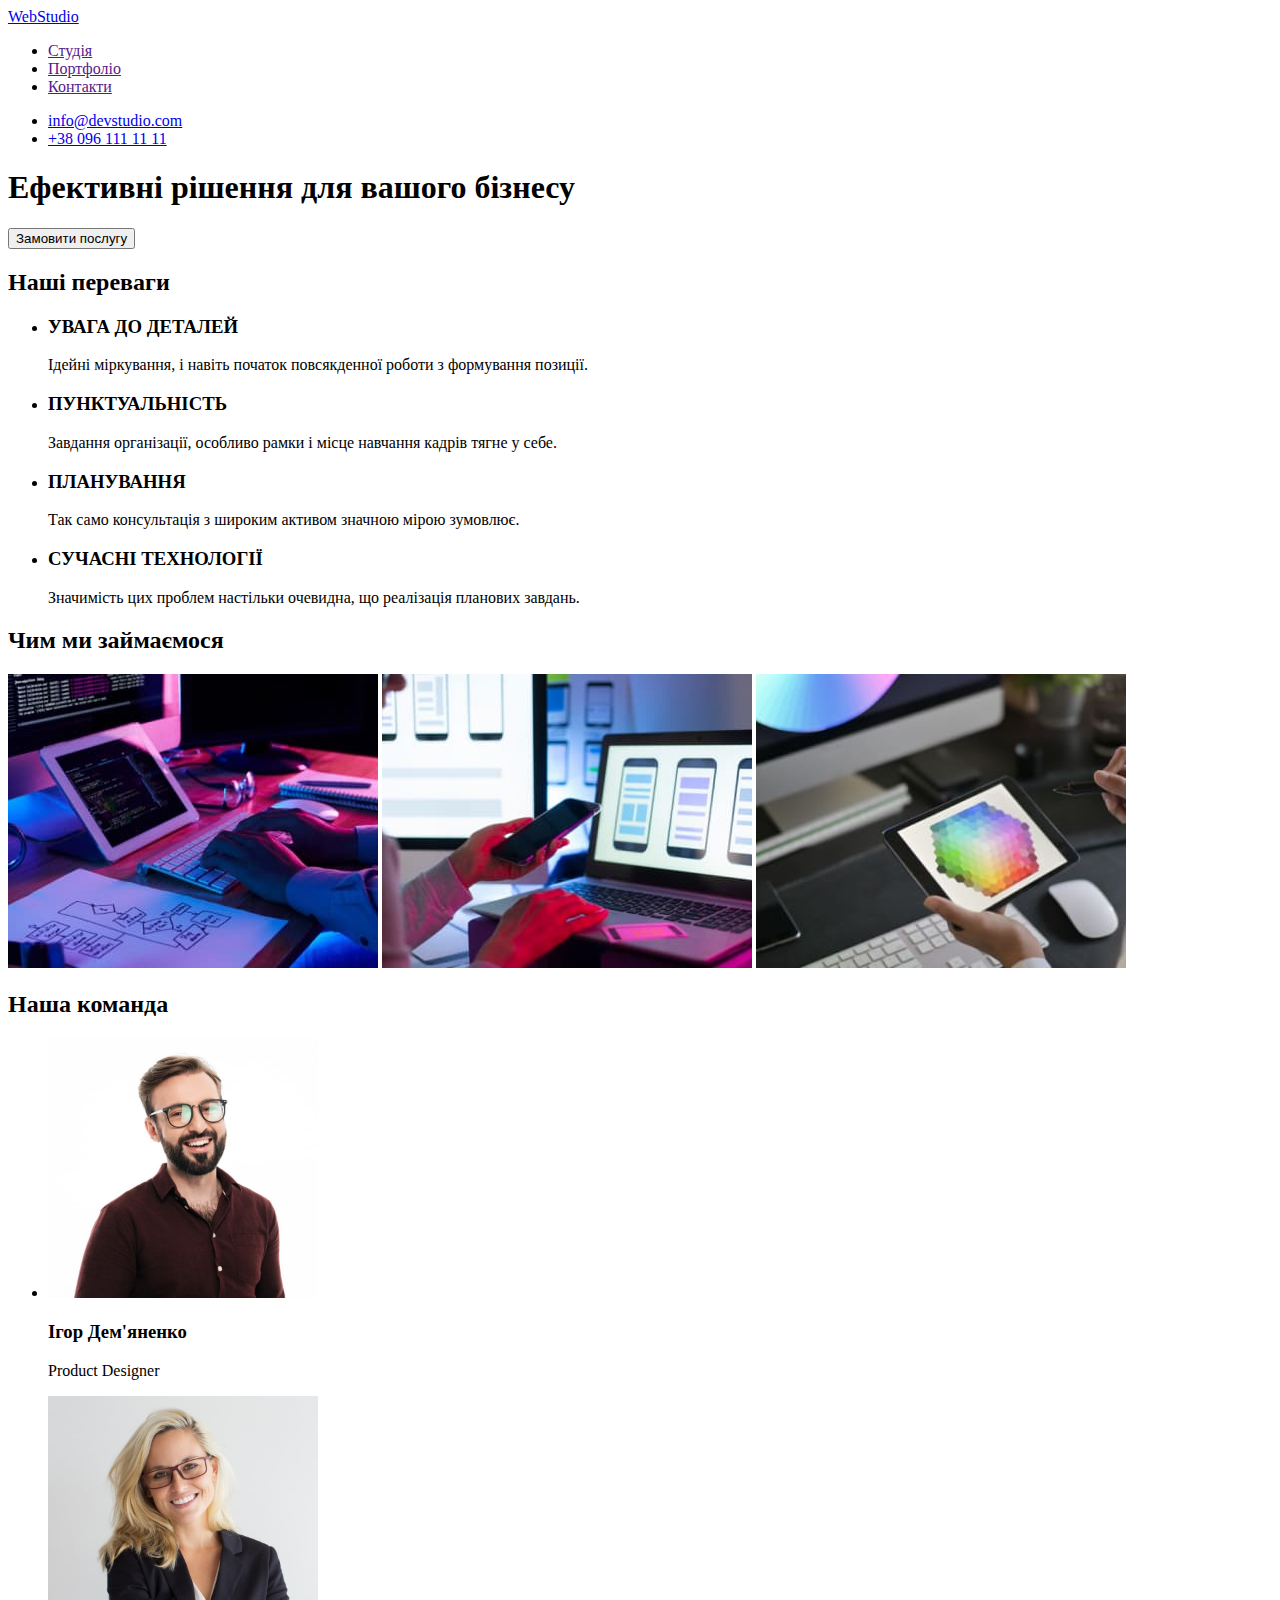
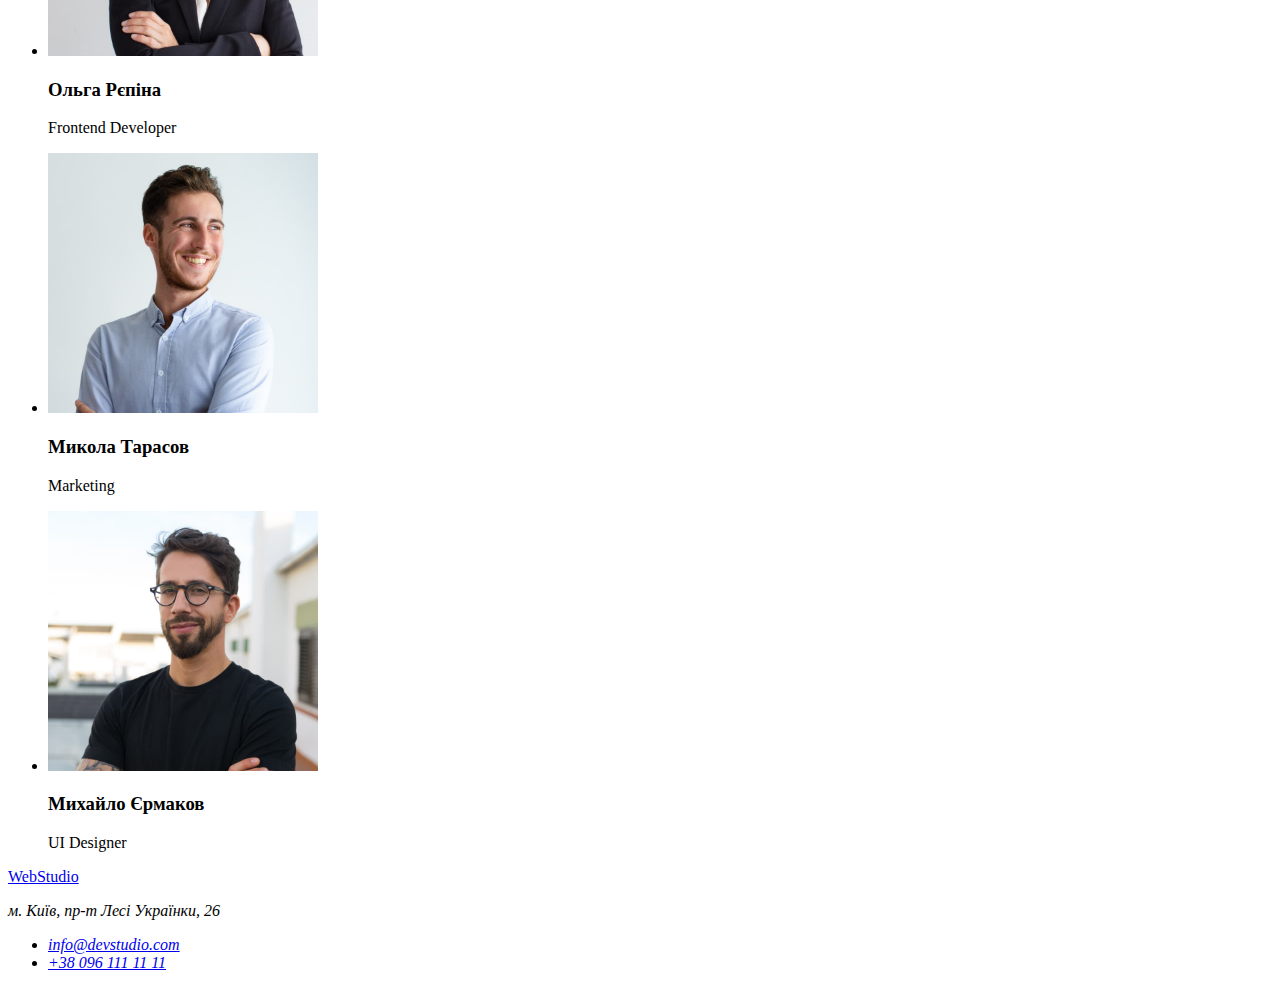
==== index.html @ 88735407 "Додає файли першого д/з" ====
<!DOCTYPE html>
<html lang="uk">
  <head>
    <meta charset="UTF-8" />
    <meta http-equiv="X-UA-Compatible" content="IE=edge" />
    <meta name="viewport" content="width=device-width, initial-scale=1.0" />
    <title>Студія</title>
  </head>
  <body>
    <header>
      <nav>
        <a lang="en" href="/">WebStudio</a>
        <ul>
          <li><a href="">Студія</a></li>
          <li><a href="">Портфоліо</a></li>
          <li><a href="">Контакти</a></li>
        </ul>
      </nav>
      <ul>
        <li><a href="mailto:info@devstudio.com">info@devstudio.com</a></li>
        <li><a href="tel:+380961111111">+38 096 111 11 11</a></li>
      </ul>
    </header>
    <main>
      <section>
        <h1>Ефективні рішення для вашого бізнесу</h1>
        <button type="button">Замовити послугу</button>
      </section>
      <section>
        <h2>Наші переваги</h2>
        <ul>
          <li>
            <h3>УВАГА ДО ДЕТАЛЕЙ</h3>
            <p>Ідейні міркування, і навіть початок повсякденної роботи з формування позиції.</p>
          </li>
          <li>
            <h3>ПУНКТУАЛЬНІСТЬ</h3>
            <p>Завдання організації, особливо рамки і місце навчання кадрів тягне у себе.</p>
          </li>
          <li>
            <h3>ПЛАНУВАННЯ</h3>
            <p>Так само консультація з широким активом значною мірою зумовлює.</p>
          </li>
          <li>
            <h3>СУЧАСНІ ТЕХНОЛОГІЇ</h3>
            <p>Значимість цих проблем настільки очевидна, що реалізація планових завдань.</p>
          </li>
        </ul>
      </section>
      <section>
        <h2>Чим ми займаємося</h2>
        <img
          src="./images/web-development.jpg"
          alt="Монітор планшета на якому створюється веб-додаток"
          width="370"
          height="294"
        />
        <img
          src="./images/mobile-development.jpg"
          alt="Монітор планшета на якому створюється мобільний додаток"
          width="370"
          height="294"
        />
        <img
          src="./images/web-design.jpg"
          alt="Монітор планшета на якому створюється веб-дизайн"
          width="370"
          height="294"
        />
      </section>
      <section>
        <h2>Наша команда</h2>
        <ul>
          <li>
            <img src="./images/igor.jpg" alt="Портрет Ігора Дем'яненко" width="270" height="260" />
            <h3>Ігор Дем'яненко</h3>
            <p>Product Designer</p>
          </li>
          <li>
            <img src="./images/olga.jpg" alt="Портрет Ольги Рєпіної" width="270" height="260" />
            <h3>Ольга Рєпіна</h3>
            <p>Frontend Developer</p>
          </li>
          <li>
            <img src="./images/mikola.jpg" alt="Портрет Миколи Тарасовa" width="270" height="260" />
            <h3>Микола Тарасов</h3>
            <p>Marketing</p>
          </li>
          <li>
            <img
              src="./images/mihailo.jpg"
              alt="Портрет Михайлa Єрмаковa"
              width="270"
              height="260"
            />
            <h3>Михайло Єрмаков</h3>
            <p>UI Designer</p>
          </li>
        </ul>
      </section>
    </main>
    <footer>
      <a lang="en" href="/">WebStudio</a>
      <address>
        <p>м. Київ, пр-т Лесі Українки, 26</p>
        <ul>
          <li><a href="mailto:info@devstudio.com">info@devstudio.com</a></li>
          <li><a href="tel:+380961111111">+38 096 111 11 11</a></li>
        </ul>
      </address>
    </footer>
  </body>
</html>
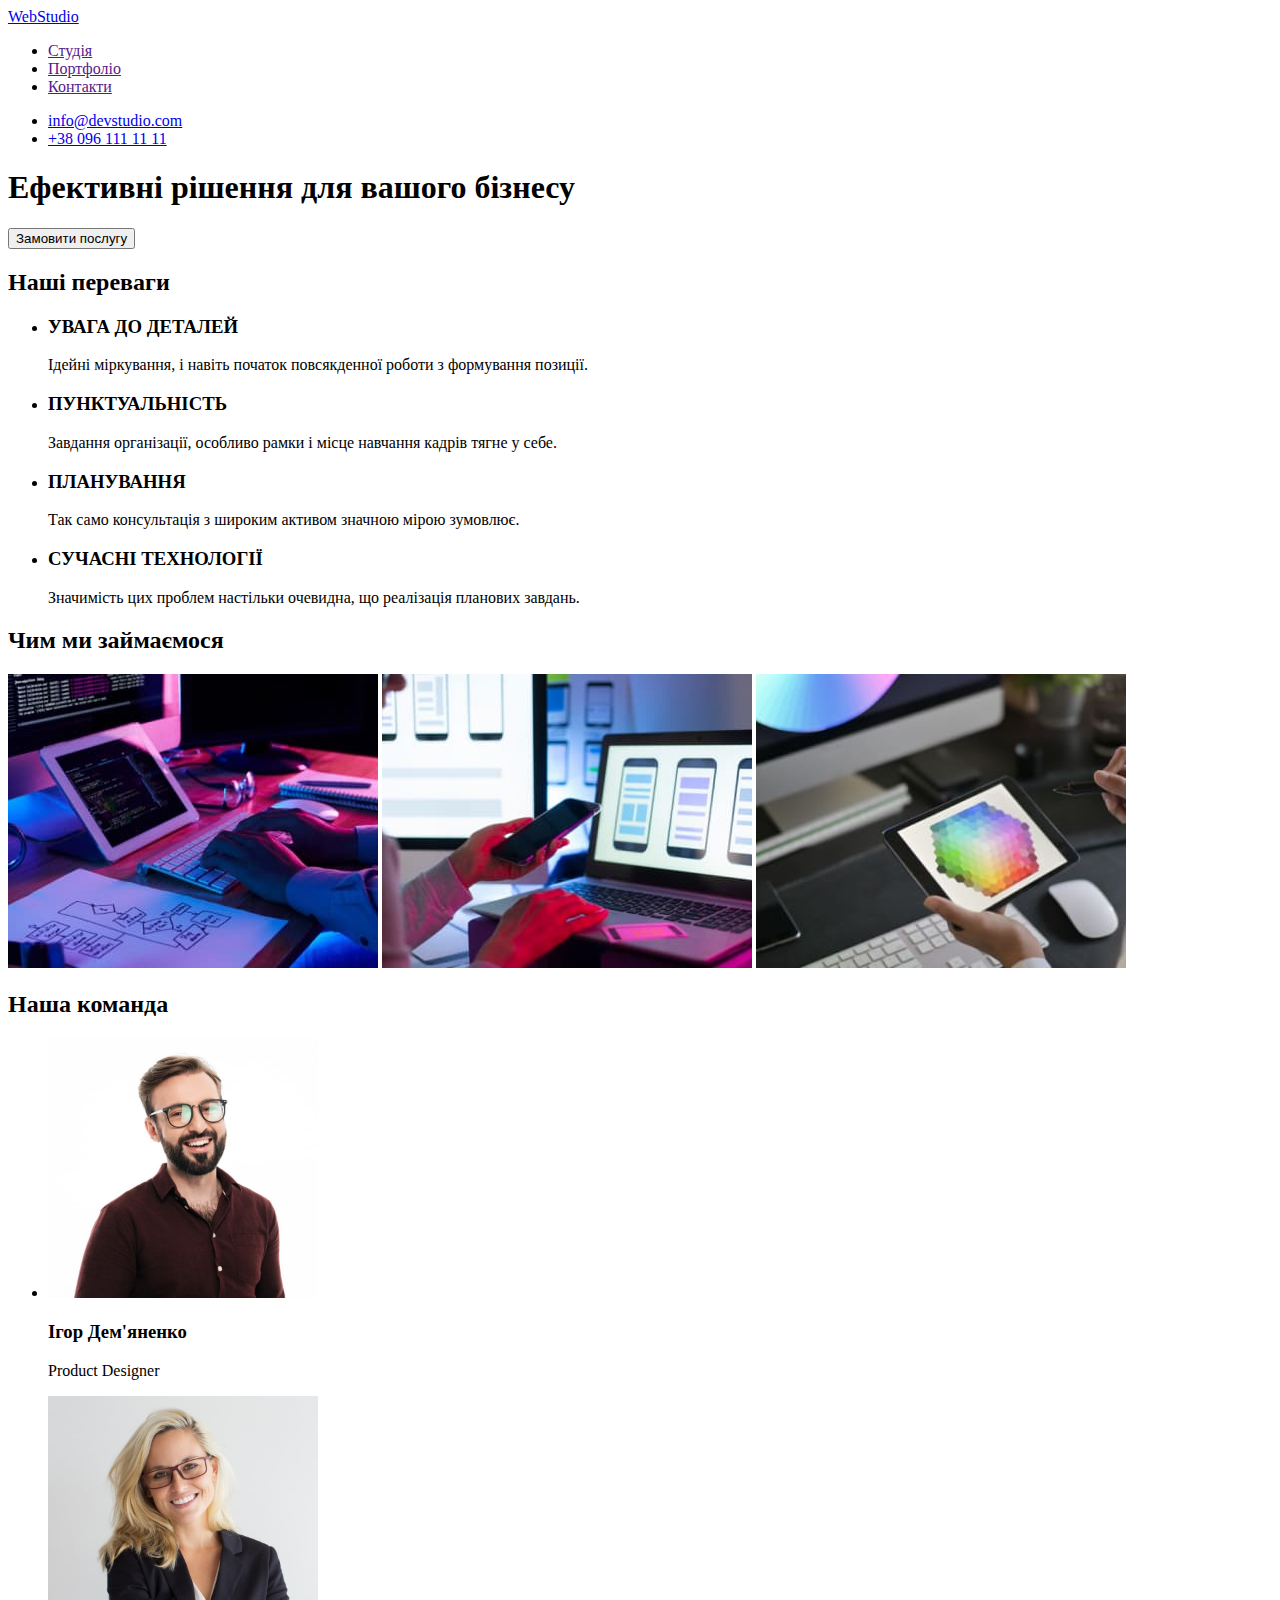
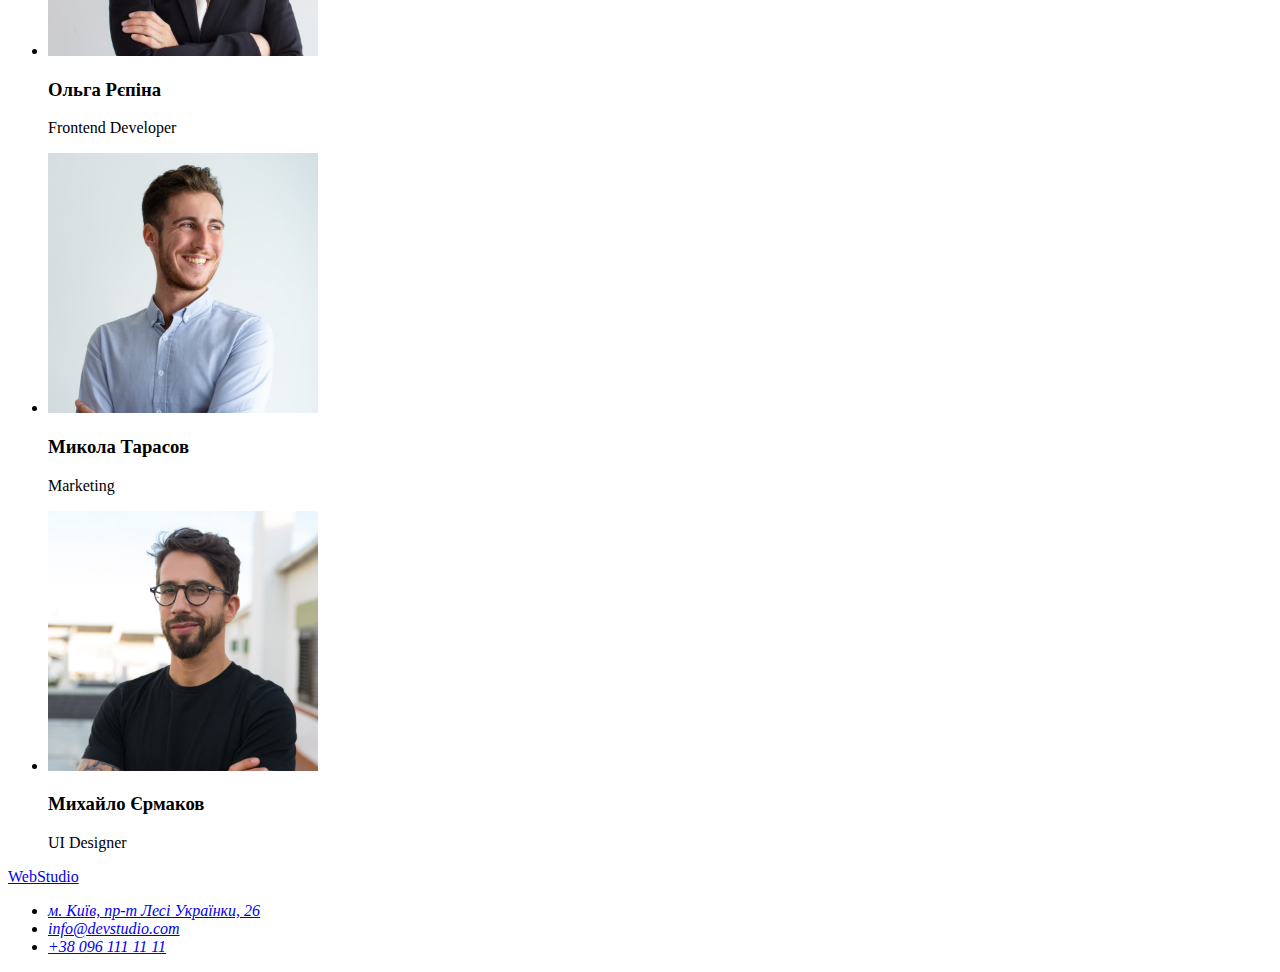
==== commit 3bc44475: "додає другу сторінку portfolio.html" ====
--- a/index.html
+++ b/index.html
@@ -9,7 +9,7 @@
   <body>
     <header>
       <nav>
-        <a lang="en" href="/">WebStudio</a>
+        <a lang="en" href="./index.html">WebStudio</a>
         <ul>
           <li><a href="">Студія</a></li>
           <li><a href="">Портфоліо</a></li>
@@ -102,8 +102,15 @@
     <footer>
       <a lang="en" href="/">WebStudio</a>
       <address>
-        <p>м. Київ, пр-т Лесі Українки, 26</p>
         <ul>
+          <li>
+            <a
+              href="https://www.google.com.ua/maps/@50.3929785,30.3235373,19z?hl=ru"
+              target="_blank"
+              rel="noopener noreferrer"
+              >м. Київ, пр-т Лесі Українки, 26</a
+            >
+          </li>
           <li><a href="mailto:info@devstudio.com">info@devstudio.com</a></li>
           <li><a href="tel:+380961111111">+38 096 111 11 11</a></li>
         </ul>
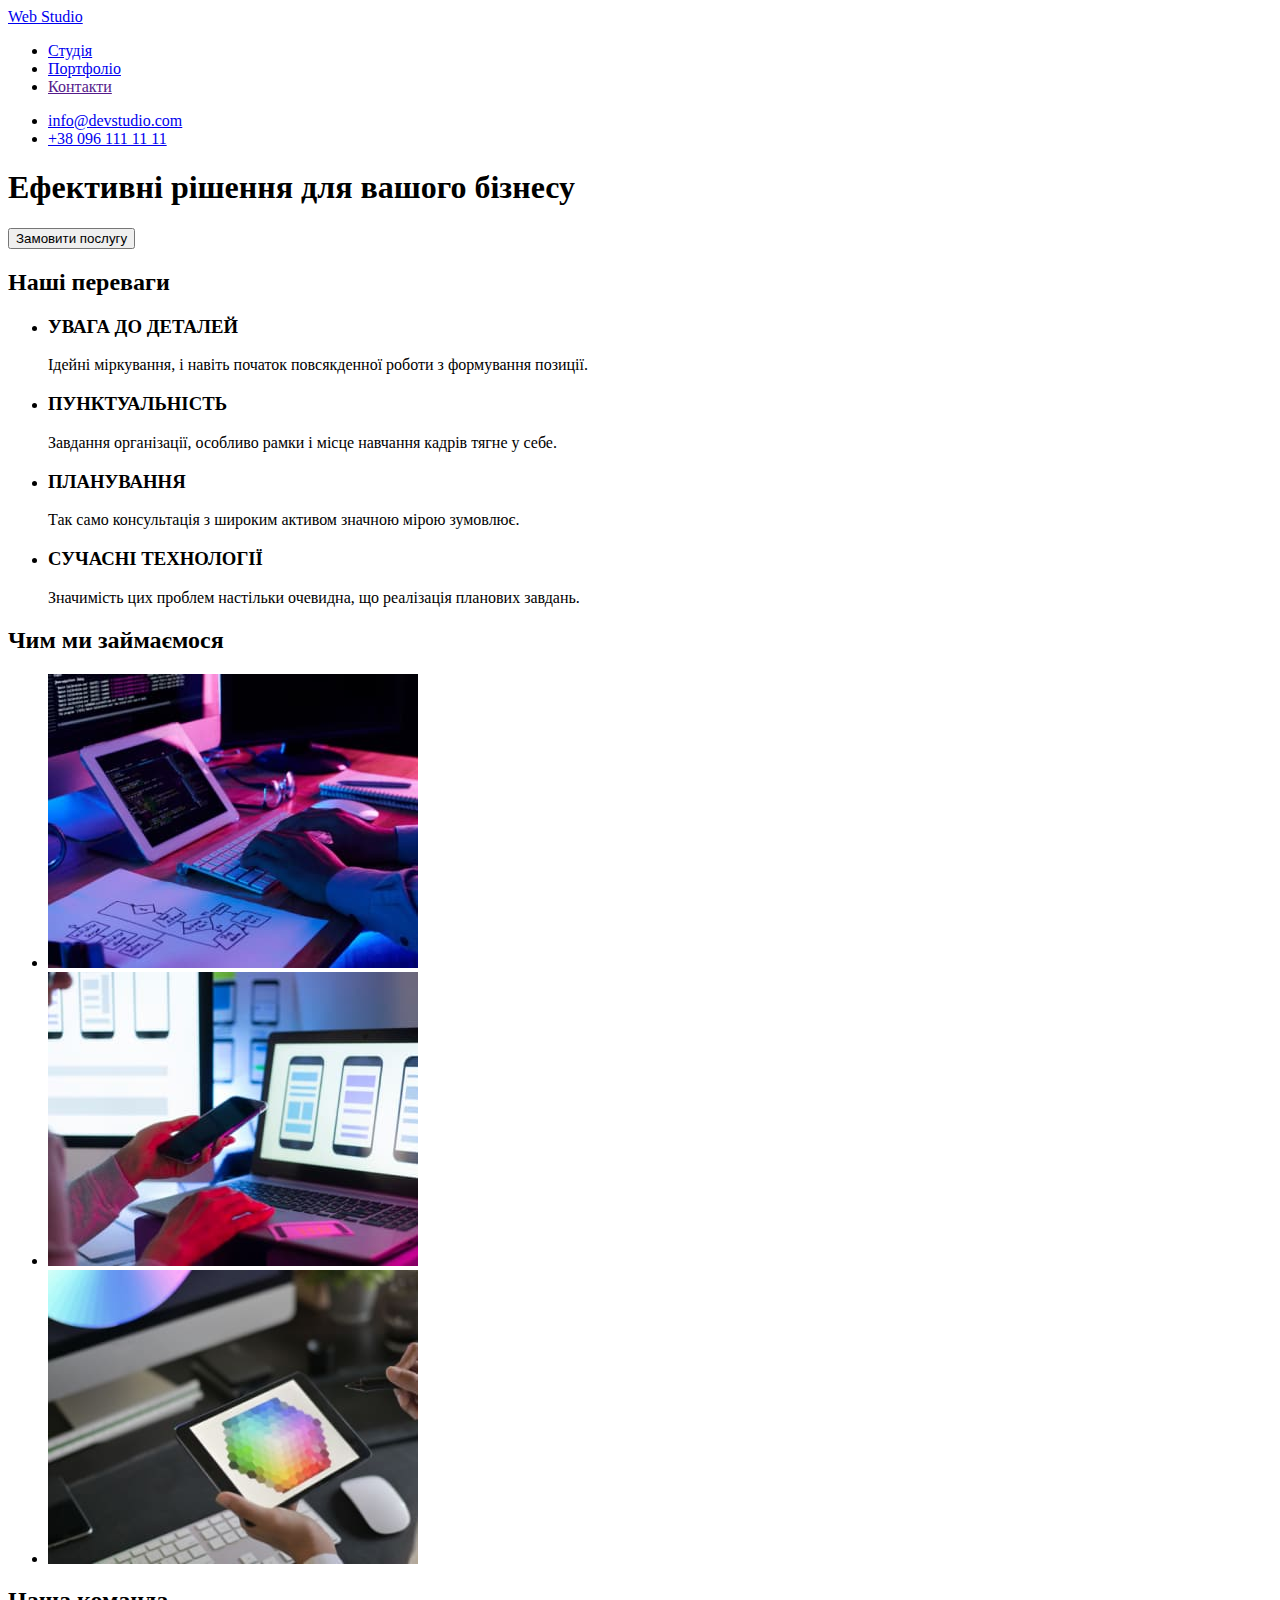
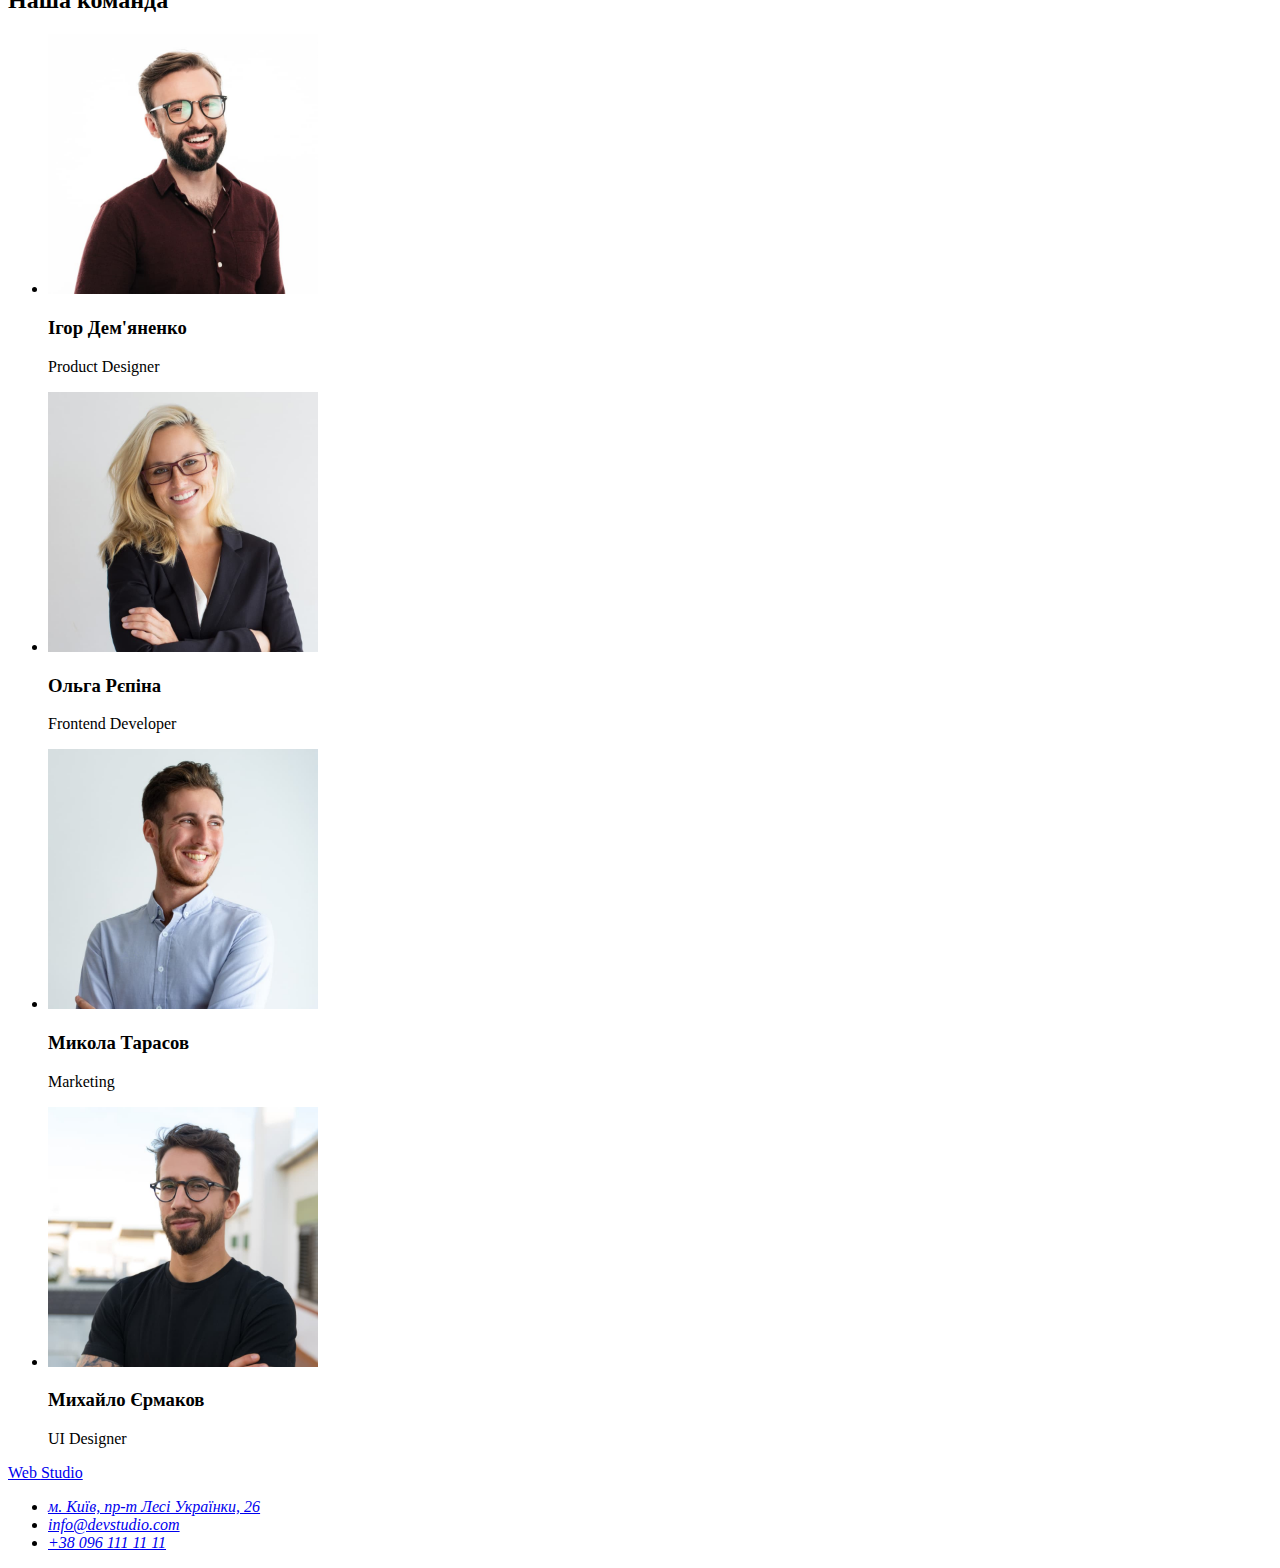
==== commit 771dc417: "Додае папку та файл стилів, класи, вміст другої сторінки" ====
--- a/index.html
+++ b/index.html
@@ -5,85 +5,106 @@
     <meta http-equiv="X-UA-Compatible" content="IE=edge" />
     <meta name="viewport" content="width=device-width, initial-scale=1.0" />
     <title>Студія</title>
+    <link rel="preconnect" href="https://fonts.googleapis.com" />
+    <link rel="preconnect" href="https://fonts.gstatic.com" crossorigin />
+    <link
+      href="https://fonts.googleapis.com/css2?family=Raleway:wght@700&family=Roboto:wght@400;500;700;900&display=swap"
+      rel="stylesheet"
+    />
+    <link rel="stylesheet" href="./css/styles.css" />
   </head>
   <body>
     <header>
-      <nav>
-        <a lang="en" href="./index.html">WebStudio</a>
-        <ul>
-          <li><a href="">Студія</a></li>
-          <li><a href="">Портфоліо</a></li>
-          <li><a href="">Контакти</a></li>
+      <nav class="site-nav">
+        <a lang="en" href="./index.html" class="logo"
+          >Web <span class="title primery">Studio</span></a
+        >
+        <ul class="list">
+          <li>
+            <a href="./index.html" class="link">Студія</a>
+          </li>
+          <li>
+            <a href="./portfolio.html" class="link">Портфоліо</a>
+          </li>
+          <li><a href="" class="link">Контакти</a></li>
         </ul>
       </nav>
-      <ul>
-        <li><a href="mailto:info@devstudio.com">info@devstudio.com</a></li>
-        <li><a href="tel:+380961111111">+38 096 111 11 11</a></li>
+      <ul class="contacts list">
+        <li><a href="mailto:info@devstudio.com" class="link">info@devstudio.com</a></li>
+        <li><a href="tel:+380961111111" class="link">+38 096 111 11 11</a></li>
       </ul>
     </header>
     <main>
-      <section>
-        <h1>Ефективні рішення для вашого бізнесу</h1>
-        <button type="button">Замовити послугу</button>
+      <section class="hero">
+        <h1 class="title">Ефективні рішення для вашого бізнесу</h1>
+        <button type="button" class="btn">Замовити послугу</button>
       </section>
       <section>
-        <h2>Наші переваги</h2>
-        <ul>
+        <h2 class="title">Наші переваги</h2>
+        <ul class="list">
           <li>
-            <h3>УВАГА ДО ДЕТАЛЕЙ</h3>
+            <h3 class="subject">УВАГА ДО ДЕТАЛЕЙ</h3>
             <p>Ідейні міркування, і навіть початок повсякденної роботи з формування позиції.</p>
           </li>
           <li>
-            <h3>ПУНКТУАЛЬНІСТЬ</h3>
+            <h3 class="subject">ПУНКТУАЛЬНІСТЬ</h3>
             <p>Завдання організації, особливо рамки і місце навчання кадрів тягне у себе.</p>
           </li>
           <li>
-            <h3>ПЛАНУВАННЯ</h3>
+            <h3 class="subject">ПЛАНУВАННЯ</h3>
             <p>Так само консультація з широким активом значною мірою зумовлює.</p>
           </li>
           <li>
-            <h3>СУЧАСНІ ТЕХНОЛОГІЇ</h3>
+            <h3 class="subject">СУЧАСНІ ТЕХНОЛОГІЇ</h3>
             <p>Значимість цих проблем настільки очевидна, що реалізація планових завдань.</p>
           </li>
         </ul>
       </section>
       <section>
-        <h2>Чим ми займаємося</h2>
-        <img
-          src="./images/web-development.jpg"
-          alt="Монітор планшета на якому створюється веб-додаток"
-          width="370"
-          height="294"
-        />
-        <img
-          src="./images/mobile-development.jpg"
-          alt="Монітор планшета на якому створюється мобільний додаток"
-          width="370"
-          height="294"
-        />
-        <img
-          src="./images/web-design.jpg"
-          alt="Монітор планшета на якому створюється веб-дизайн"
-          width="370"
-          height="294"
-        />
+        <h2 class="title">Чим ми займаємося</h2>
+        <ul class="list">
+          <li>
+            <img
+              src="./images/web-development.jpg"
+              alt="Монітор планшета на якому створюється веб-додаток"
+              width="370"
+              height="294"
+            />
+          </li>
+          <li>
+            <img
+              src="./images/mobile-development.jpg"
+              alt="Монітор планшета на якому створюється мобільний додаток"
+              width="370"
+              height="294"
+            />
+          </li>
+          <li>
+            <img
+              src="./images/web-design.jpg"
+              alt="Монітор планшета на якому створюється веб-дизайн"
+              width="370"
+              height="294"
+            />
+          </li>
+        </ul>
       </section>
       <section>
-        <h2>Наша команда</h2>
-        <ul>
+        <h2 class="title">Наша команда</h2>
+        <ul class="list">
           <li>
             <img src="./images/igor.jpg" alt="Портрет Ігора Дем'яненко" width="270" height="260" />
-            <h3>Ігор Дем'яненко</h3>
+            <h3 class="subject">Ігор Дем'яненко</h3>
             <p>Product Designer</p>
           </li>
           <li>
             <img src="./images/olga.jpg" alt="Портрет Ольги Рєпіної" width="270" height="260" />
-            <h3>Ольга Рєпіна</h3>
+            <h3 class="subject">Ольга Рєпіна</h3>
             <p>Frontend Developer</p>
           </li>
           <li>
             <img src="./images/mikola.jpg" alt="Портрет Миколи Тарасовa" width="270" height="260" />
-            <h3>Микола Тарасов</h3>
+            <h3 class="subject">Микола Тарасов</h3>
             <p>Marketing</p>
           </li>
           <li>
@@ -93,26 +114,29 @@
               width="270"
               height="260"
             />
-            <h3>Михайло Єрмаков</h3>
+            <h3 class="subject">Михайло Єрмаков</h3>
             <p>UI Designer</p>
           </li>
         </ul>
       </section>
     </main>
     <footer>
-      <a lang="en" href="/">WebStudio</a>
-      <address>
-        <ul>
+      <a lang="en" href="./index.html" class="logo"
+        >Web <span class="title secondary">Studio</span></a
+      >
+      <address class="address">
+        <ul class="list">
           <li>
             <a
               href="https://www.google.com.ua/maps/@50.3929785,30.3235373,19z?hl=ru"
+              class="link-map"
               target="_blank"
               rel="noopener noreferrer"
               >м. Київ, пр-т Лесі Українки, 26</a
             >
           </li>
-          <li><a href="mailto:info@devstudio.com">info@devstudio.com</a></li>
-          <li><a href="tel:+380961111111">+38 096 111 11 11</a></li>
+          <li><a href="mailto:info@devstudio.com" class="link">info@devstudio.com</a></li>
+          <li><a href="tel:+380961111111" class="link">+38 096 111 11 11</a></li>
         </ul>
       </address>
     </footer>
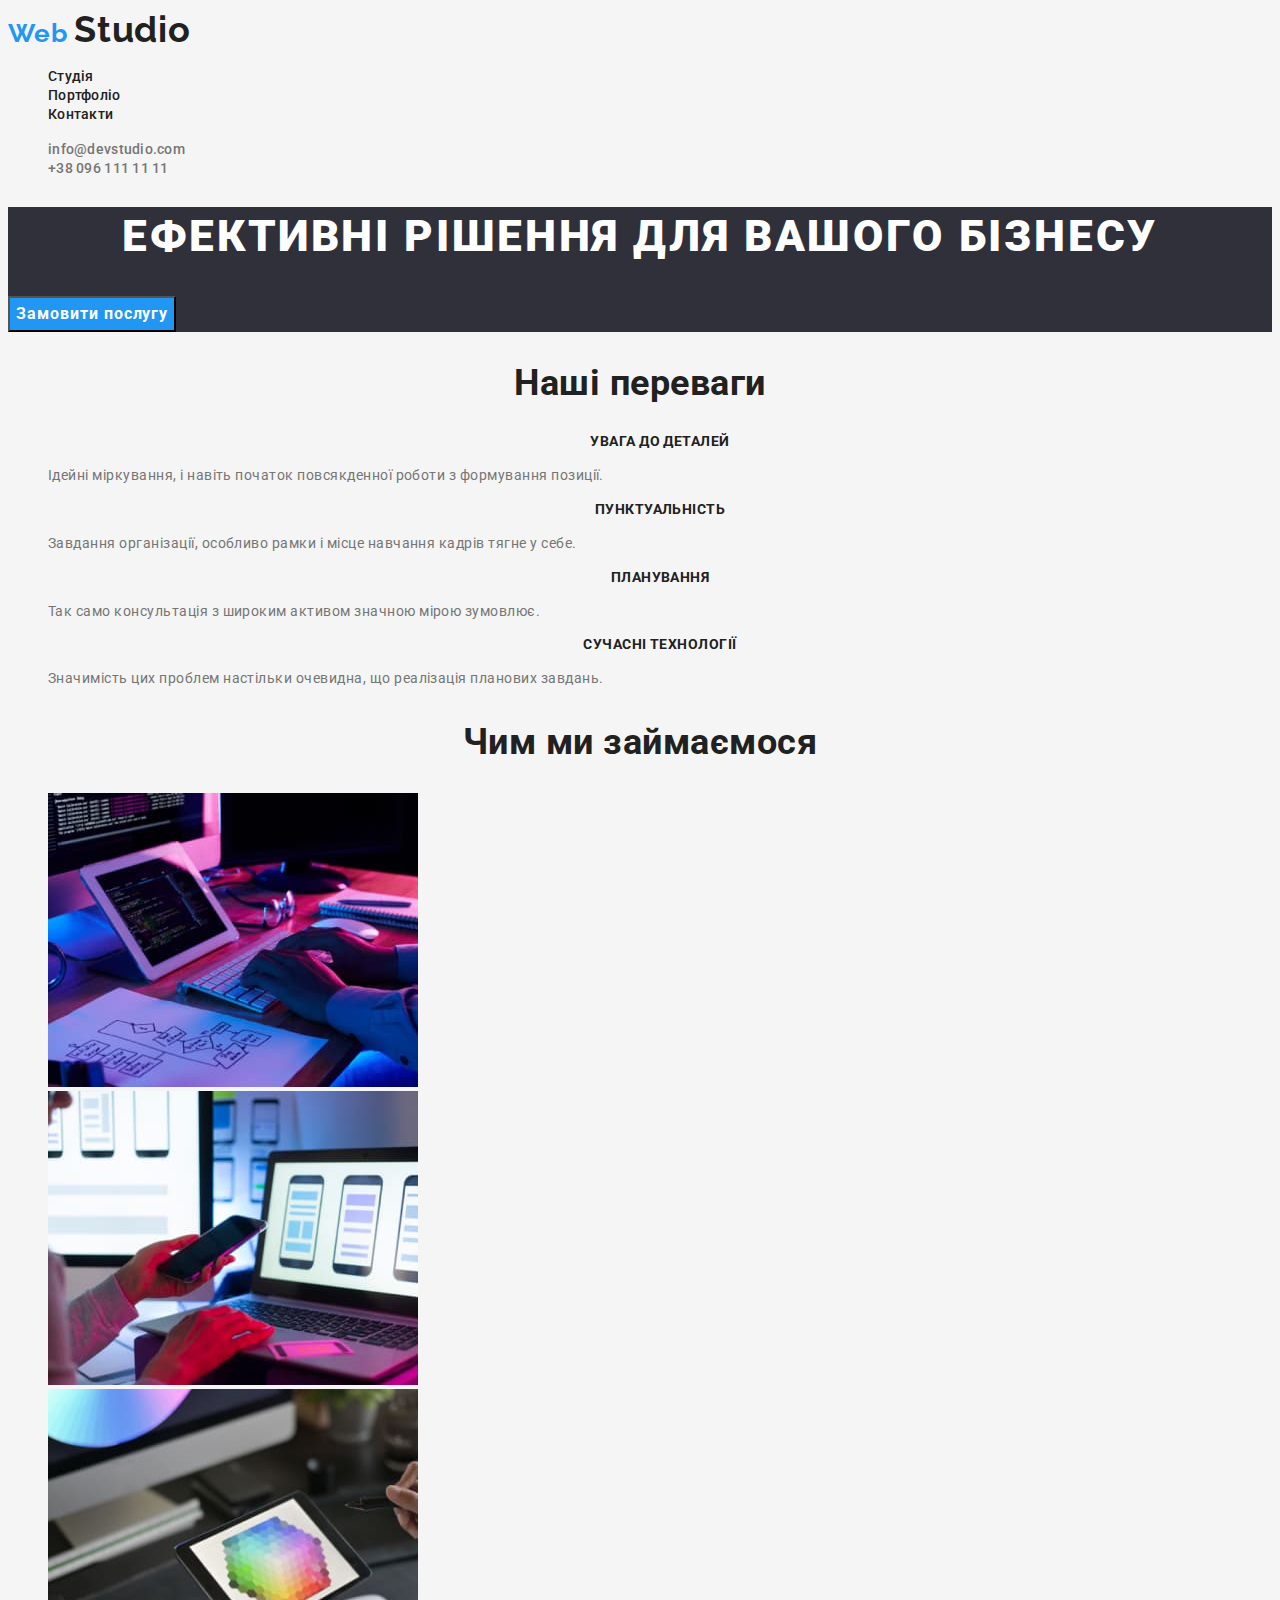
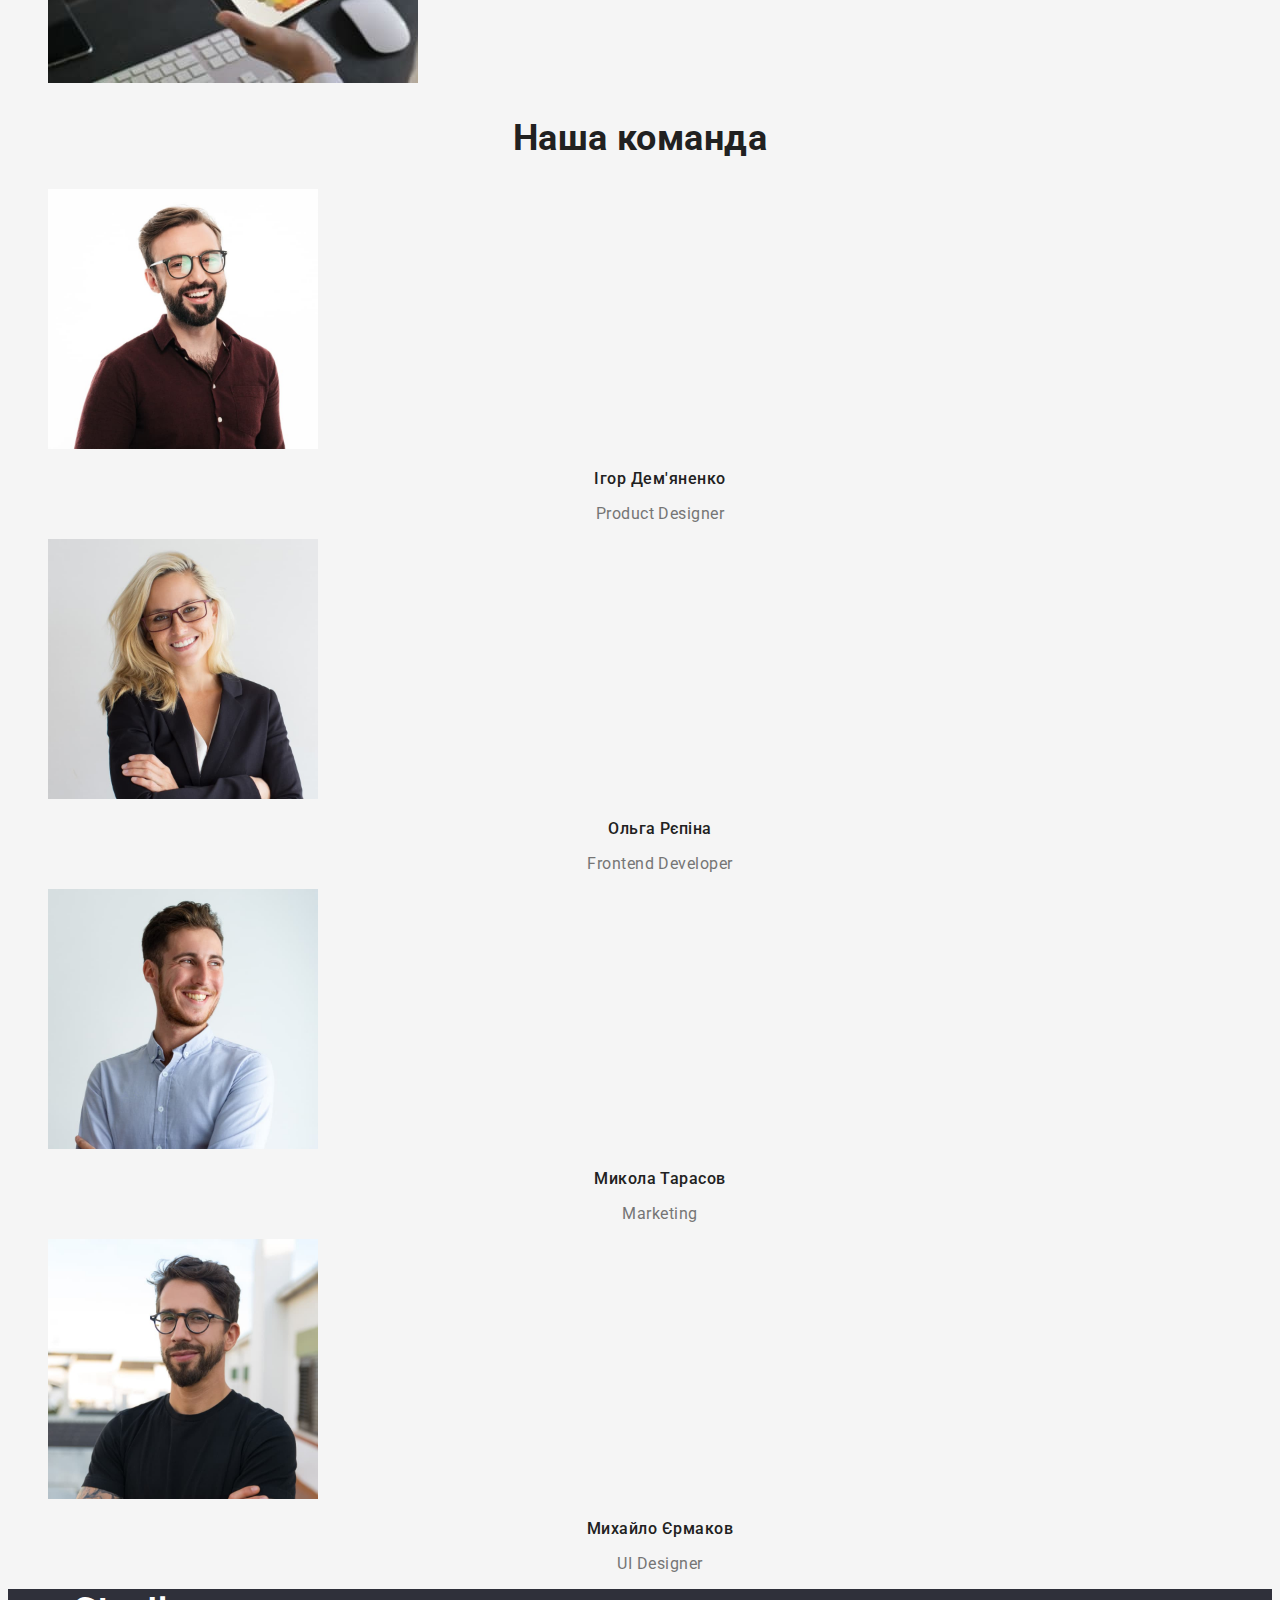
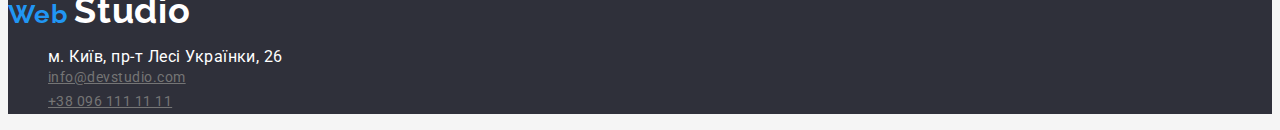
==== commit 5b3b7d0e: "додає класи, стилі кольору та шрифту у першу сторінку сайту" ====
--- a/index.html
+++ b/index.html
@@ -39,7 +39,7 @@
         <h1 class="title">Ефективні рішення для вашого бізнесу</h1>
         <button type="button" class="btn">Замовити послугу</button>
       </section>
-      <section>
+      <section class="advantage">
         <h2 class="title">Наші переваги</h2>
         <ul class="list">
           <li>
@@ -89,7 +89,7 @@
           </li>
         </ul>
       </section>
-      <section>
+      <section class="team">
         <h2 class="title">Наша команда</h2>
         <ul class="list">
           <li>
@@ -120,7 +120,7 @@
         </ul>
       </section>
     </main>
-    <footer>
+    <footer class="page-footer">
       <a lang="en" href="./index.html" class="logo"
         >Web <span class="title secondary">Studio</span></a
       >
--- a/css/styles.css
+++ b/css/styles.css
@@ -0,0 +1,143 @@
+/* основной цвет #757575 
+/* вторичный цвет #212121 */
+/* белый цвет  #FFFFFF */
+:root {
+  --primery-text-color: #757575;
+  --title-text-color: #212121;
+  --accent-color: #2196f3;
+  --white-color: #ffffff;
+  --background-color: #2f303a;
+}
+body {
+  color: var(--primery-text-color);
+
+  font-family: 'Roboto', sans-serif;
+  letter-spacing: 0.03em;
+
+  background-color: #f5f5f5;
+}
+.list {
+  list-style: none;
+}
+
+/* header */
+
+.logo {
+  color: var(--accent-color);
+
+  font-weight: 700;
+  font-size: 26px;
+  line-height: 1, 2;
+  letter-spacing: 0.03em;
+
+  font-family: 'Raleway', sans-serif;
+  text-decoration: none;
+}
+.title.primery {
+  color: var(--title-text-color);
+}
+.title.secondary {
+  color: var(--white-color);
+}
+.site-nav .link {
+  color: var(--title-text-color);
+
+  font-weight: 500;
+  font-size: 14px;
+  line-height: 1.14;
+  letter-spacing: 0.02em;
+
+  text-decoration: none;
+}
+
+.contacts .link {
+  color: var(--primery-text-color);
+
+  font-weight: 500;
+  font-size: 14px;
+  line-height: 1.14;
+  letter-spacing: 0.02em;
+
+  text-decoration: none;
+}
+.link-map:hover,
+.link-map:focus,
+.link:hover,
+.link:focus {
+  color: var(--accent-color);
+}
+/* main */
+/* hero */
+.hero {
+  background-color: var(--background-color);
+}
+.hero .title {
+  color: var(--white-color);
+  font-weight: 900;
+  font-size: 44px;
+  line-height: 1.36;
+  letter-spacing: 0.06em;
+  text-transform: uppercase;
+  text-align: center;
+}
+.btn {
+  color: var(--white-color);
+  background-color: var(--accent-color);
+  font-family: 'Roboto';
+  font-weight: 700;
+  font-size: 16px;
+  line-height: 1.88;
+  letter-spacing: 0.06em;
+}
+/* main section */
+.title,
+.subject {
+  color: #212121;
+}
+.title {
+  font-weight: 700;
+  font-size: 36px;
+  line-height: 1.17;
+  text-align: center;
+}
+.advantage .subject {
+  font-weight: 700;
+  font-size: 14px;
+  line-height: 1.14;
+  text-transform: uppercase;
+}
+.advantage p {
+  font-size: 14px;
+  line-height: 1.71;
+}
+.subject {
+  font-weight: 500;
+  font-size: 16px;
+  line-height: 1.19;
+
+  text-align: center;
+}
+.team p {
+  font-size: 16px;
+  line-height: 1.19;
+  text-align: center;
+}
+
+/* footer */
+.address {
+  font-style: normal;
+}
+
+.page-footer {
+  background-color: var(--background-color);
+}
+.link-map {
+  color: var(--white-color);
+  text-decoration: none;
+}
+.link {
+  color: var(--primery-text-color);
+
+  font-size: 14px;
+  line-height: 1.71;
+}
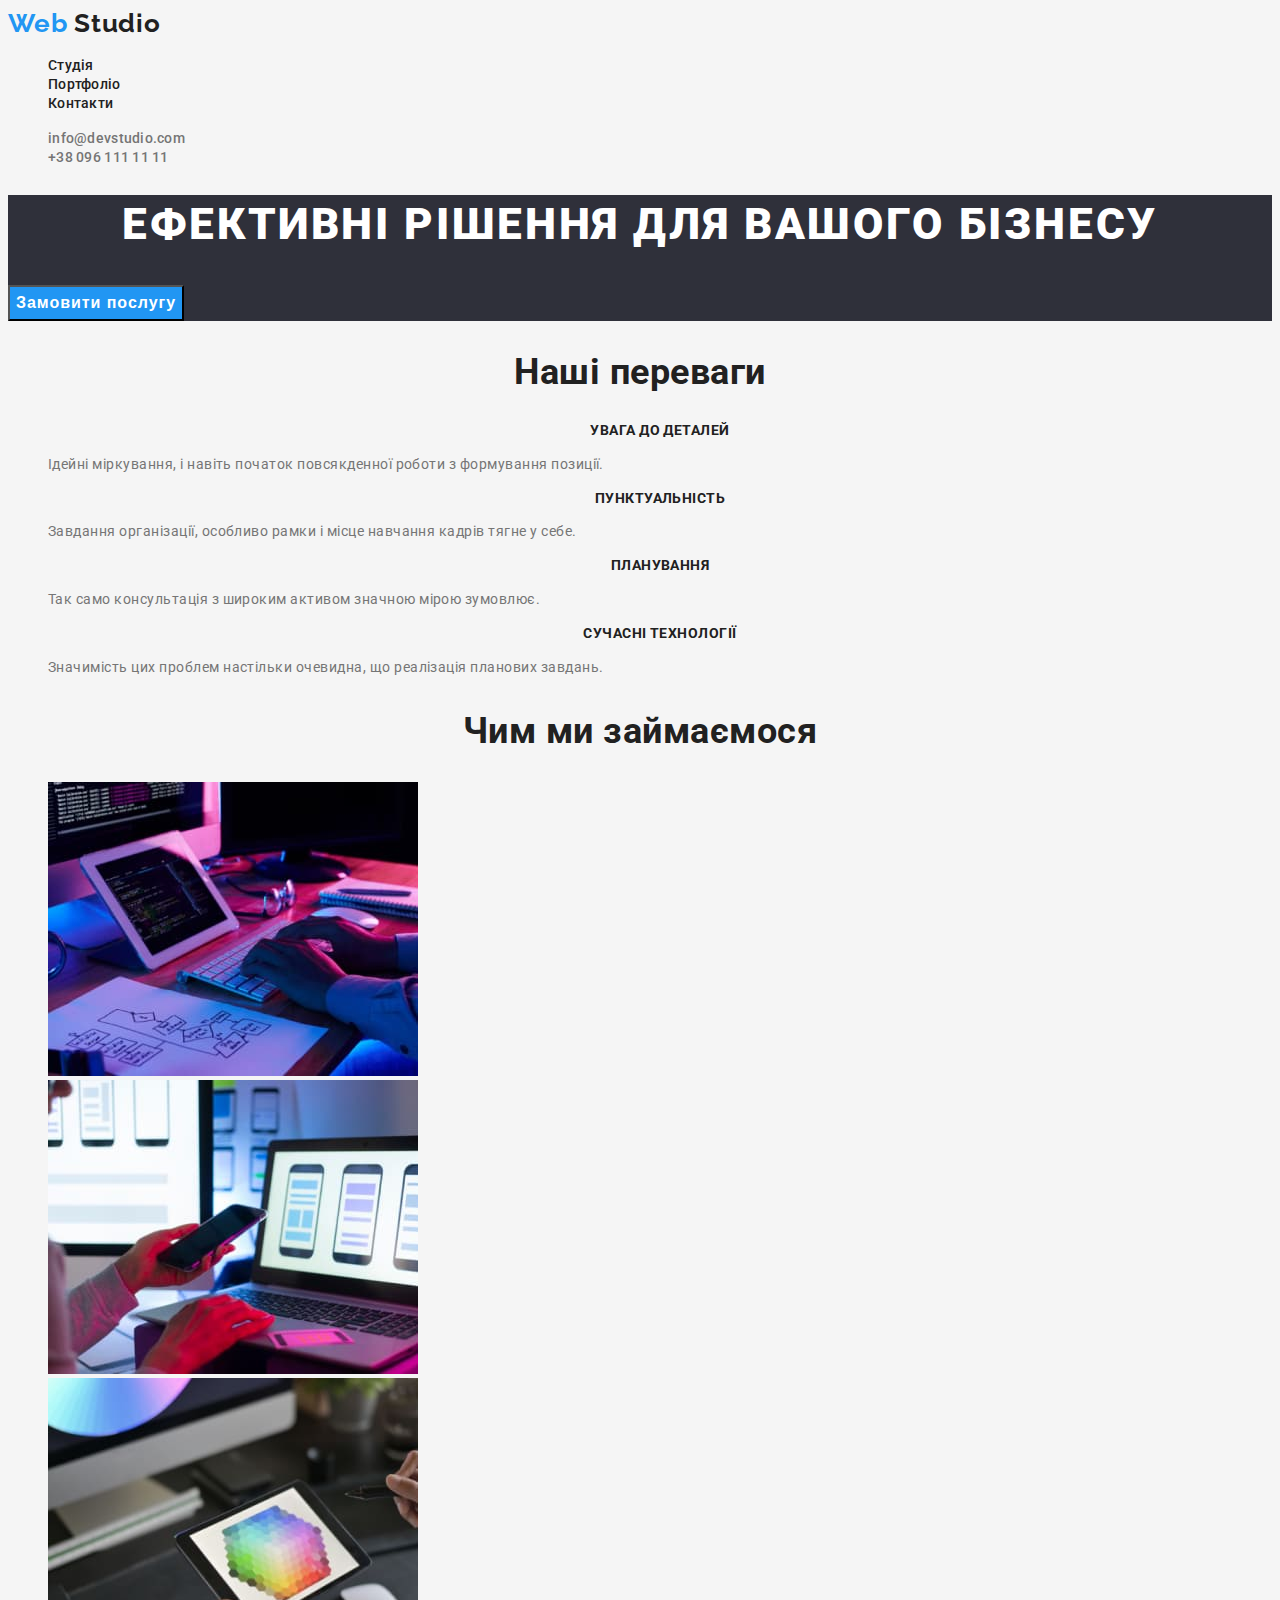
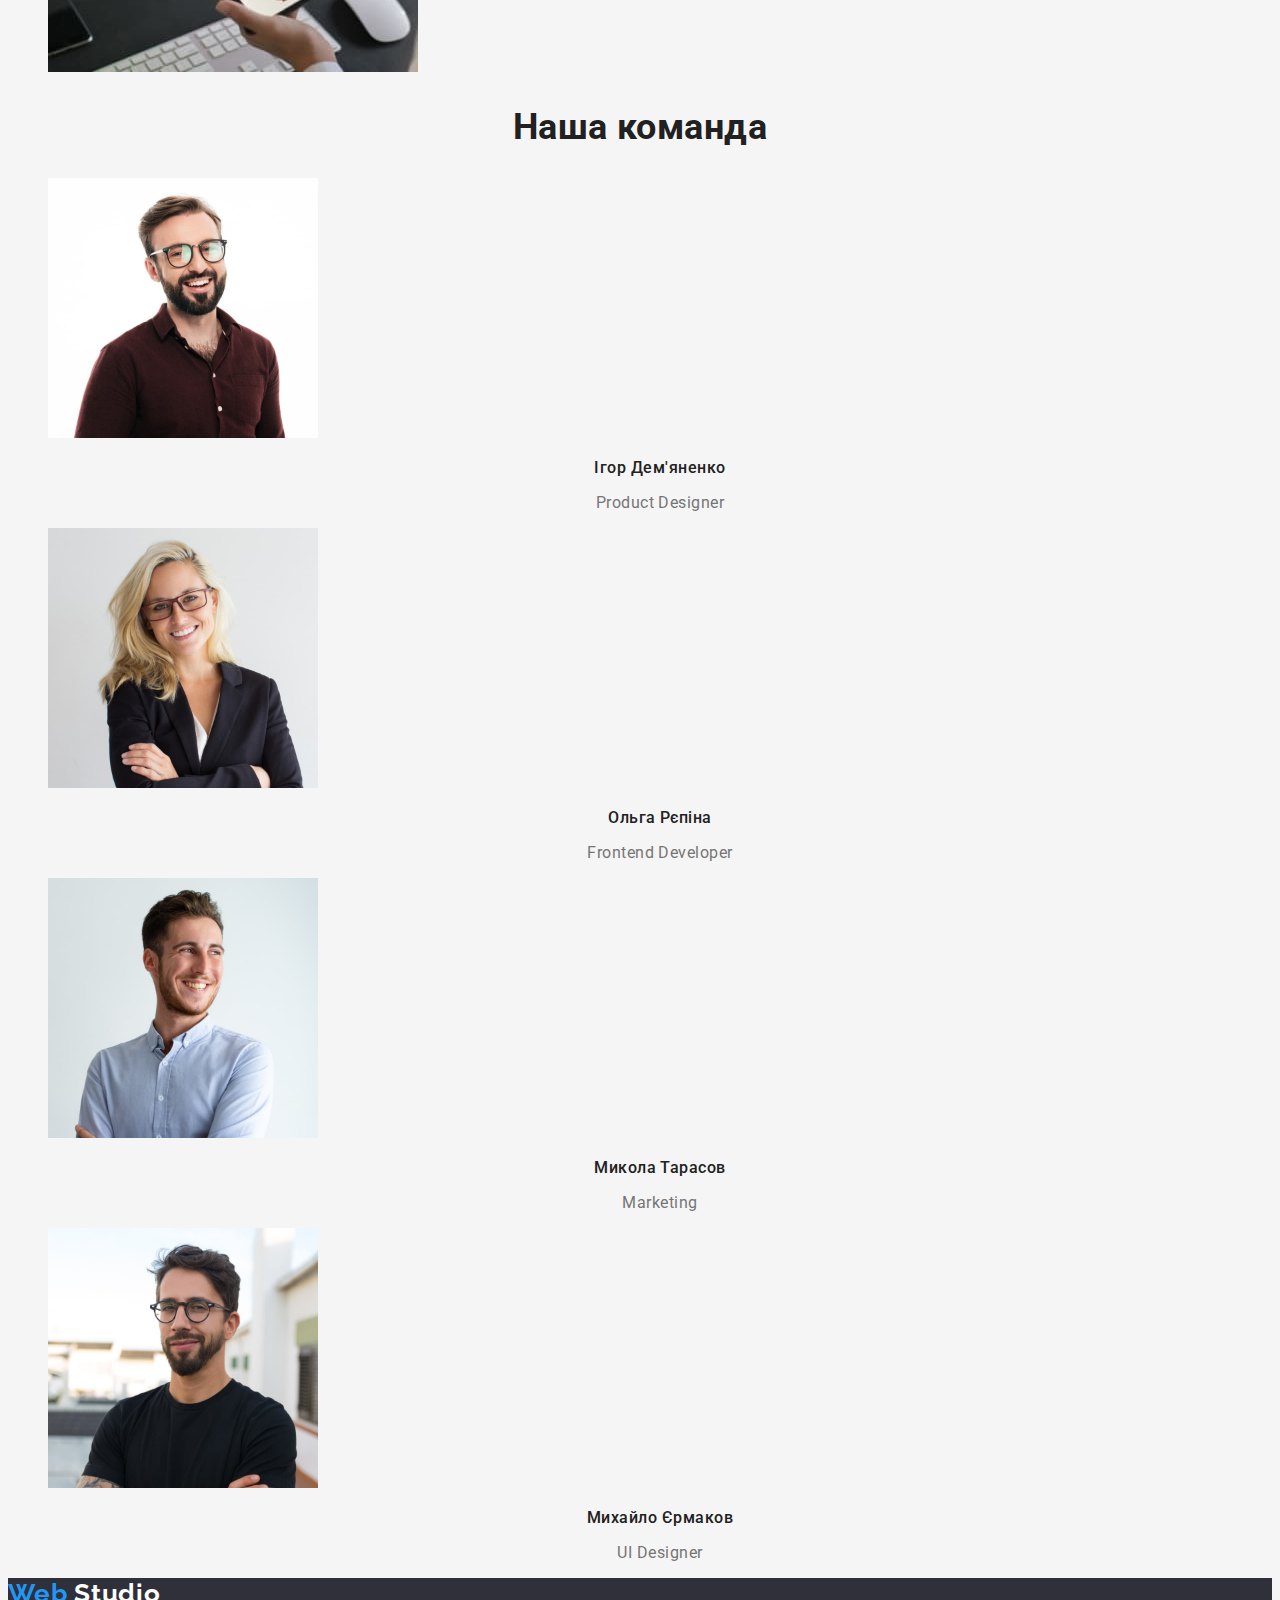
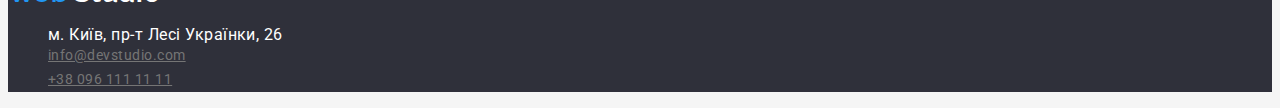
==== commit 0f8515af: "додає класи, стилі кольору та шрифту на другу сторінку, оформлення кнопок" ====
--- a/index.html
+++ b/index.html
@@ -17,7 +17,7 @@
     <header>
       <nav class="site-nav">
         <a lang="en" href="./index.html" class="logo"
-          >Web <span class="title primery">Studio</span></a
+          >Web <span class="title-primery">Studio</span></a
         >
         <ul class="list">
           <li>
@@ -39,7 +39,7 @@
         <h1 class="title">Ефективні рішення для вашого бізнесу</h1>
         <button type="button" class="btn">Замовити послугу</button>
       </section>
-      <section class="advantage">
+      <section class="features">
         <h2 class="title">Наші переваги</h2>
         <ul class="list">
           <li>
@@ -122,7 +122,7 @@
     </main>
     <footer class="page-footer">
       <a lang="en" href="./index.html" class="logo"
-        >Web <span class="title secondary">Studio</span></a
+        >Web <span class="title-secondary">Studio</span></a
       >
       <address class="address">
         <ul class="list">
--- a/css/styles.css
+++ b/css/styles.css
@@ -1,63 +1,74 @@
 /* основной цвет #757575 
 /* вторичный цвет #212121 */
+/* Акцент #2196f3 */
 /* белый цвет  #FFFFFF */
+/* цвет фона   #2f303a */
+/* цвет активной кнопки #F5F4FA */
+
 :root {
   --primery-text-color: #757575;
   --title-text-color: #212121;
   --accent-color: #2196f3;
   --white-color: #ffffff;
   --background-color: #2f303a;
+  --background-color-btn: #f5f4fa;
 }
+
 body {
-  color: var(--primery-text-color);
-
   font-family: 'Roboto', sans-serif;
   letter-spacing: 0.03em;
 
+  color: var(--primery-text-color);
   background-color: #f5f5f5;
 }
+
 .list {
   list-style: none;
 }
 
 /* header */
 
+/* header logo */
+
+.logo,
+.title-primery,
+.title-secondary {
+  font-family: 'Raleway', sans-serif;
+  font-weight: 700;
+  font-size: 26px;
+  line-height: 1.19;
+  letter-spacing: 0.03em;
+  text-decoration: none;
+}
 .logo {
   color: var(--accent-color);
-
-  font-weight: 700;
-  font-size: 26px;
-  line-height: 1, 2;
-  letter-spacing: 0.03em;
-
-  font-family: 'Raleway', sans-serif;
-  text-decoration: none;
 }
-.title.primery {
+.title-primery {
   color: var(--title-text-color);
 }
-.title.secondary {
+.title-secondary {
   color: var(--white-color);
 }
+
+/* header nav */
+
 .site-nav .link {
-  color: var(--title-text-color);
-
   font-weight: 500;
   font-size: 14px;
   line-height: 1.14;
   letter-spacing: 0.02em;
-
+  color: var(--title-text-color);
   text-decoration: none;
 }
 
+/* header contacts */
+
 .contacts .link {
-  color: var(--primery-text-color);
-
   font-weight: 500;
   font-size: 14px;
   line-height: 1.14;
   letter-spacing: 0.02em;
-
+  color: var(--primery-text-color);
   text-decoration: none;
 }
 .link-map:hover,
@@ -66,29 +77,38 @@
 .link:focus {
   color: var(--accent-color);
 }
+
 /* main */
-/* hero */
+
+/* main hero */
+
 .hero {
   background-color: var(--background-color);
 }
 .hero .title {
-  color: var(--white-color);
   font-weight: 900;
   font-size: 44px;
   line-height: 1.36;
   letter-spacing: 0.06em;
+  color: var(--white-color);
   text-transform: uppercase;
   text-align: center;
 }
 .btn {
-  color: var(--white-color);
-  background-color: var(--accent-color);
-  font-family: 'Roboto';
   font-weight: 700;
   font-size: 16px;
   line-height: 1.88;
   letter-spacing: 0.06em;
+  color: var(--white-color);
+  background-color: var(--accent-color);
+  cursor: pointer;
 }
+.btn:hover,
+.btn:focus {
+  color: var(--title-text-color);
+  background-color: var(--background-color-btn);
+}
+
 /* main section */
 .title,
 .subject {
@@ -100,13 +120,13 @@
   line-height: 1.17;
   text-align: center;
 }
-.advantage .subject {
+.features .subject {
   font-weight: 700;
   font-size: 14px;
   line-height: 1.14;
   text-transform: uppercase;
 }
-.advantage p {
+.features p {
   font-size: 14px;
   line-height: 1.71;
 }
@@ -114,7 +134,6 @@
   font-weight: 500;
   font-size: 16px;
   line-height: 1.19;
-
   text-align: center;
 }
 .team p {
@@ -124,6 +143,7 @@
 }
 
 /* footer */
+
 .address {
   font-style: normal;
 }
@@ -136,8 +156,21 @@
   text-decoration: none;
 }
 .link {
-  color: var(--primery-text-color);
-
   font-size: 14px;
   line-height: 1.71;
+  color: var(--primery-text-color);
 }
+
+/* pagePortfolio */
+.lists-title {
+  font-weight: 700;
+  font-size: 18px;
+  line-height: 2;
+  letter-spacing: 0.06em;
+  color: var(--title-text-color);
+}
+.lists .text {
+  font-size: 16px;
+  line-height: 1.88;
+  color: var(--primery-text-color);
+}
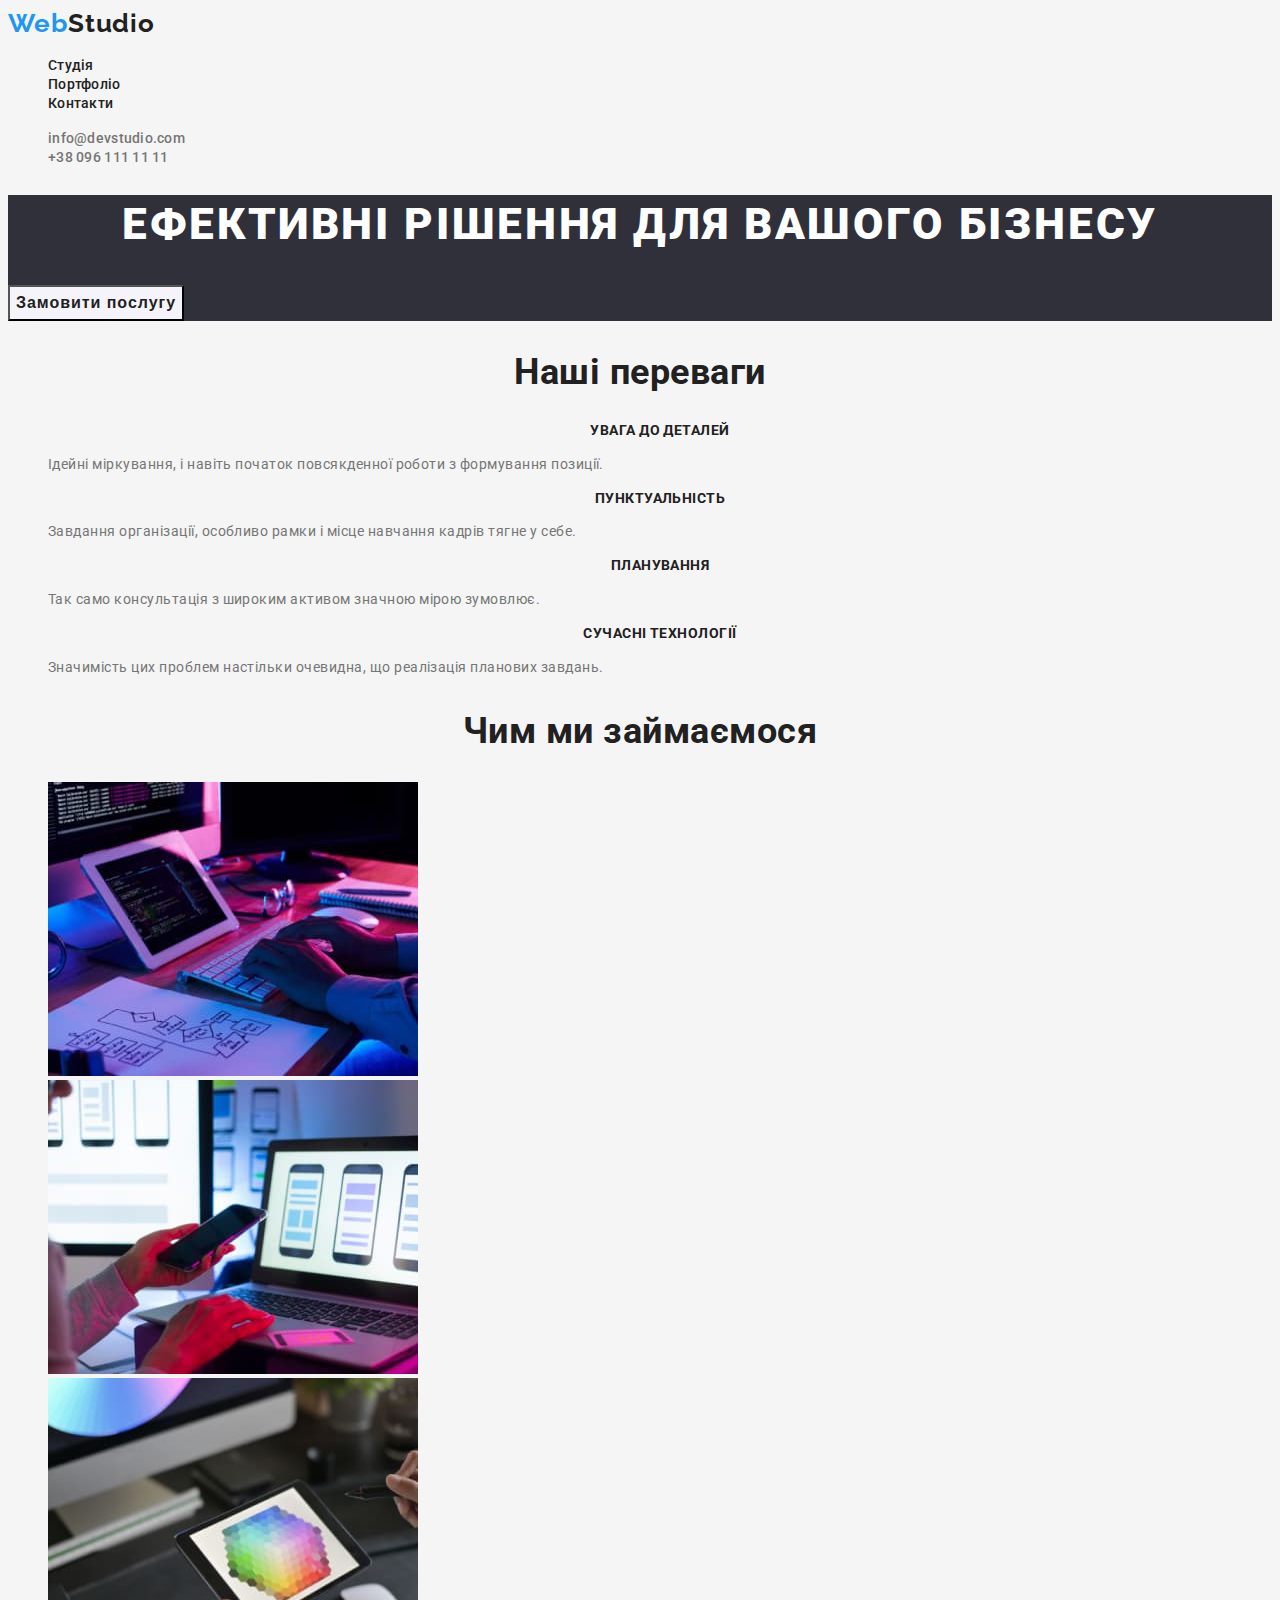
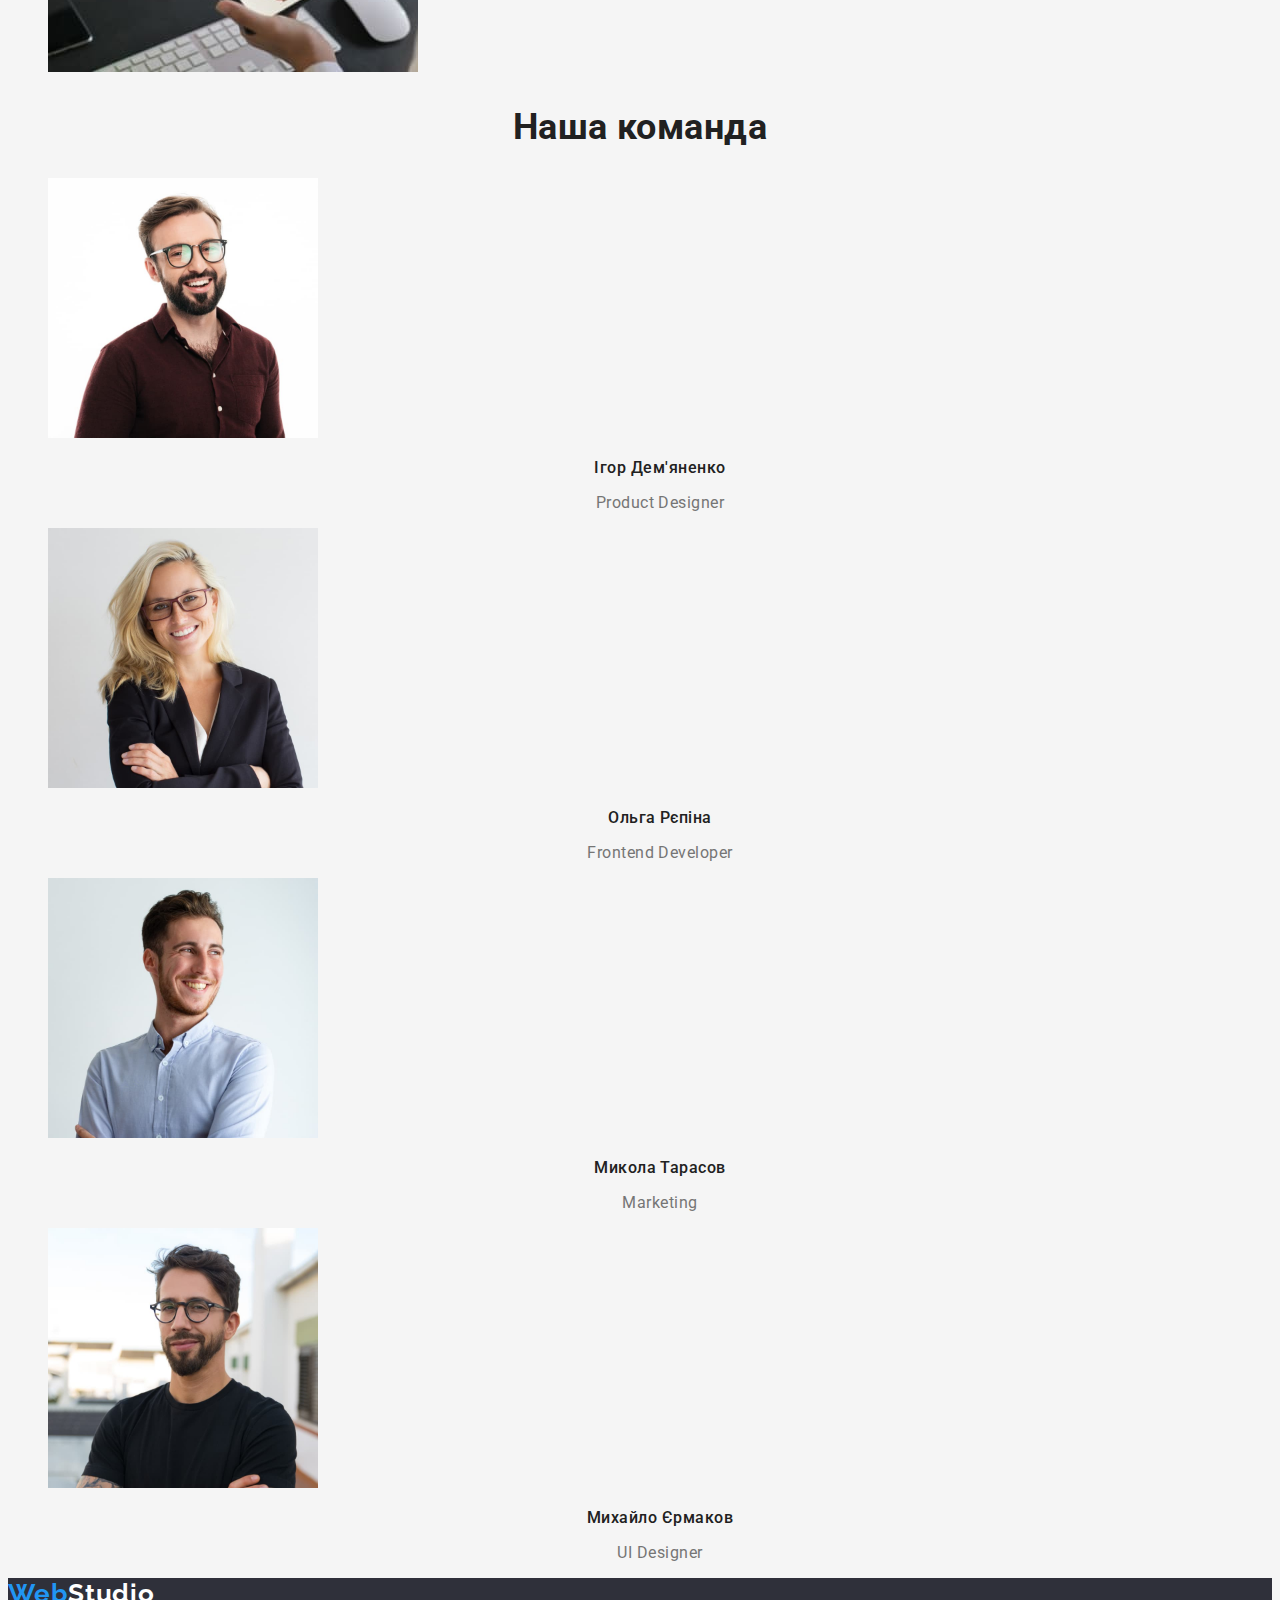
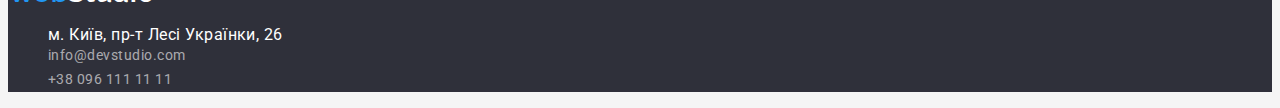
==== commit acea0c96: "Прибирає пробіл у лого, підкреслювання посилань," ====
--- a/index.html
+++ b/index.html
@@ -15,13 +15,13 @@
   </head>
   <body>
     <header>
-      <nav class="site-nav">
+      <nav class="site-nav none">
         <a lang="en" href="./index.html" class="logo"
           >Web <span class="title-primery">Studio</span></a
         >
         <ul class="list">
           <li>
-            <a href="./index.html" class="link">Студія</a>
+            <a href="./index.html" class="link current">Студія</a>
           </li>
           <li>
             <a href="./portfolio.html" class="link">Портфоліо</a>
--- a/css/styles.css
+++ b/css/styles.css
@@ -1,17 +1,18 @@
-/* основной цвет #757575 
-/* вторичный цвет #212121 */
+/* основной цвет #212121 */
+/* вторичный цвет #757575 */
 /* Акцент #2196f3 */
 /* белый цвет  #FFFFFF */
 /* цвет фона   #2f303a */
 /* цвет активной кнопки #F5F4FA */
 
 :root {
-  --primery-text-color: #757575;
-  --title-text-color: #212121;
+  --primery-text-color: #212121;
+  --title-text-color: #757575;
   --accent-color: #2196f3;
   --white-color: #ffffff;
   --background-color: #2f303a;
   --background-color-btn: #f5f4fa;
+  --footer-link: rgba(255, 255, 255, 0.6);
 }
 
 body {
@@ -44,10 +45,12 @@
   color: var(--accent-color);
 }
 .title-primery {
-  color: var(--title-text-color);
+  color: var(--primery-text-color);
+  margin-left: -6px;
 }
 .title-secondary {
   color: var(--white-color);
+  margin-left: -6px;
 }
 
 /* header nav */
@@ -57,10 +60,12 @@
   font-size: 14px;
   line-height: 1.14;
   letter-spacing: 0.02em;
-  color: var(--title-text-color);
+  color: inherit;
   text-decoration: none;
 }
-
+.current:visited {
+  color: var(--accent-color);
+}
 /* header contacts */
 
 .contacts .link {
@@ -68,7 +73,7 @@
   font-size: 14px;
   line-height: 1.14;
   letter-spacing: 0.02em;
-  color: var(--primery-text-color);
+  color: var(--title-text-color);
   text-decoration: none;
 }
 .link-map:hover,
@@ -99,21 +104,17 @@
   font-size: 16px;
   line-height: 1.88;
   letter-spacing: 0.06em;
-  color: var(--white-color);
-  background-color: var(--accent-color);
+  color: var(--primery-text-color);
+  background-color: var(--background-color-btn);
   cursor: pointer;
 }
 .btn:hover,
 .btn:focus {
-  color: var(--title-text-color);
-  background-color: var(--background-color-btn);
+  color: var(--white-color);
+  background-color: var(--accent-color);
 }
 
 /* main section */
-.title,
-.subject {
-  color: #212121;
-}
 .title {
   font-weight: 700;
   font-size: 36px;
@@ -124,11 +125,13 @@
   font-weight: 700;
   font-size: 14px;
   line-height: 1.14;
+
   text-transform: uppercase;
 }
 .features p {
   font-size: 14px;
   line-height: 1.71;
+  color: var(--title-text-color);
 }
 .subject {
   font-weight: 500;
@@ -139,6 +142,7 @@
 .team p {
   font-size: 16px;
   line-height: 1.19;
+  color: var(--title-text-color);
   text-align: center;
 }
 
@@ -158,7 +162,8 @@
 .link {
   font-size: 14px;
   line-height: 1.71;
-  color: var(--primery-text-color);
+  color: var(--footer-link);
+  text-decoration: none;
 }
 
 /* pagePortfolio */
@@ -167,10 +172,9 @@
   font-size: 18px;
   line-height: 2;
   letter-spacing: 0.06em;
-  color: var(--title-text-color);
 }
 .lists .text {
   font-size: 16px;
   line-height: 1.88;
-  color: var(--primery-text-color);
+  color: var(--title-text-color);
 }
